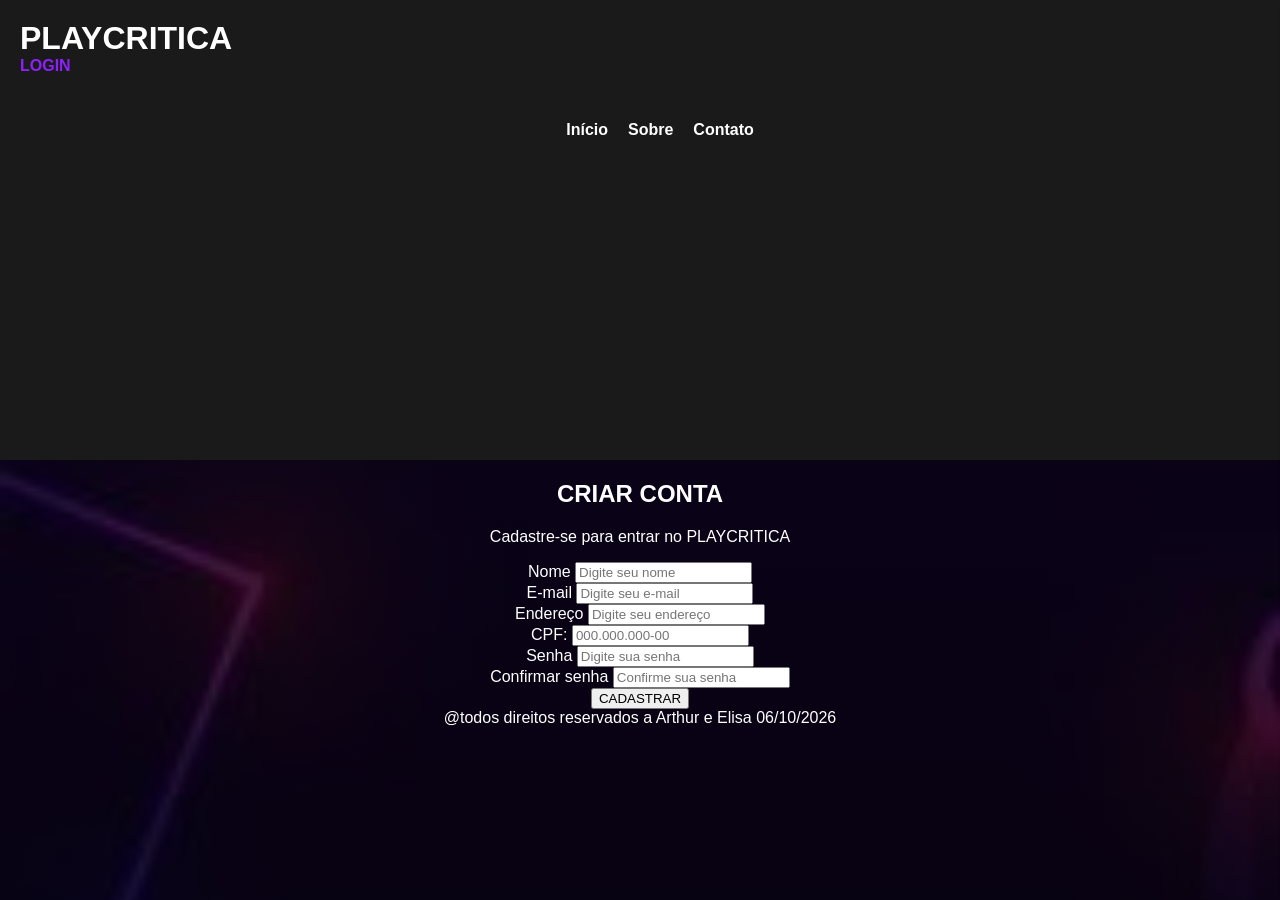
==== cadastro.html @ 1c965266 "Add files via upload" ====
<!DOCTYPE html>
<html lang="pt-br">
<head>
    <meta charset="UTF-8">
    <meta name="viewport" content="width=device-width, initial-scale=1.0">
    <title>PLAYCRITICA - CADASTRO</title>
    <link rel="stylesheet" href="style.css">
</head>
<body>
    <header>
        <div class="topo">
            <h1>PLAYCRITICA</h1>
            <a href="login.html" class="entrar">LOGIN</a>
        </div>  
        <nav>
            <ul>
                <li><a href="#" id="btn-inicio">Início</a></li>
                <li><a href="#" id="btn-sobre">Sobre</a></li>
                <li><a href="#" id="btn-contato">Contato</a></li>
            </ul>
        </nav>
    </header>
    <aside id="sidebar" class="sidebar">
        <button id="btn-fechar" class="btn-fechar">&times;</button>
        <div id="conteudo-sidebar" class="conteudo-sidebar"></div>
    </aside>

    <main id="cadastro-main">
        <div class="cadastro">
            <h2>CRIAR CONTA</h2>
            <p>Cadastre-se para entrar no PLAYCRITICA</p>
        </div>
        <form id="formcadastro">
            <label for="nome">Nome</label>
            <input type="text" id="nome" placeholder="Digite seu nome" required>
            <br>
            <label for="email">E-mail</label>
            <input type="email" id="email" placeholder="Digite seu e-mail" required>
            <br>
            <label for="endereço">Endereço</label>
            <input type="text" id="endereço" placeholder="Digite seu endereço" required>
            <br>
            <label for="cpf">CPF:</label>
            <input type="text" id="cpf" name="cpf" placeholder="000.000.000-00" required>
            <br>
            <label for="senha">Senha</label>
            <input type="password" id="senha" placeholder="Digite sua senha" required>
            <br>
            <label for="confirmarSenha">Confirmar senha</label>
            <input type="password" id="confirmarSenha" placeholder="Confirme sua senha" required>
            <br>
            <button type="button" id="botao2" onclick="window.location.href='login.html'">CADASTRAR</button>
        </form>
        <footer>@todos direitos reservados a Arthur e Elisa 06/10/2026</footer>
    </main>

    <script src="script.js"></script>
</body>
</html>
---- style.css ----
body{
    min-height: 100vh;
    font-family: Arial, Helvetica, sans-serif;
    color: white;
    background-image:
        linear-gradient(
            rgba(0, 0, 0, 0.65),
            rgba(0, 0, 0, 0.80)
        ),
        url("images.jfif");
    background-size: cover;
    background-position: center;
    background-attachment: fixed;
}
#fifa1{
display: flex;
width: 220px;;
}
#reddead1{
display: flex;
width: 220px;
}
header{
    width: 100%;
    padding: 30px 50px;
}
#topo{
    width: 100%;
    display: flex;
    align-items: center;
    justify-content: space-between;
}
#topo h1{
    font-size: 52px;
    font-weight: bold;
    letter-spacing: 3px;
    text-shadow:
     3px 3px 8px black;
}
#entrar{
    background: rgba(180, 0, 0, 0.81);
    color: white;
    text-decoration: none;
    font-size: 20px;
    font-weight: bold;
    padding: 10px 18px;
    border-radius: 5px;
    transition: 0.3s;
}
#entrar:hover{
    background: #e50914;
    transform: scale(1.08);
}
header:not(#cadastro-header){
    min-height: 420px;
    display: flex;
    flex-direction: column;
}
header:not(#cadastro-header) h3{
    text-align: center;
    margin-top: 70px;
    font-size: 32px;
    text-shadow: 3px 3px 8px black;
}
nav{
    display: flex;
    justify-content:center;
    gap: 35px;
    margin-top: 30px;
}
nav a{
    color: white;
    font-size: 20px;
    text-decoration: none;
    transition: 0.3s;
}
nav a:hover{
    color:#e50914;
}
label{
    text-align: center;
}
#sobre{
    text-align: center;
}
#formcadastro{
    text-align: center;
    box-shadow: black;
}
#cadastro-main{
    text-align: center;
}
#formlogin{
    text-align: center;
}
body {
    font-family: Arial, sans-serif;
    margin: 0;
    padding: 0;
}

header {
    background-color: #1a1a1a;
    color: #fff;
    padding: 20px;
}

header h1 {
    margin: 0;
}

.entrar {
    color: #8e20fc;
    text-decoration: none;
    font-weight: bold;
}

nav ul {
    list-style: none;
    padding: 0;
    display: flex;
    gap: 20px;
}

nav ul li a {
    color: #ffffff;
    text-decoration: none;
    font-weight: bold;
    font-size: 16px;
}

nav ul li a:hover {
    color: #3c00b5;
}


.sidebar {
    position: fixed;
    top: 0;
    right: -320px; 
    width: 300px;
    height: 100%;
    background-color: #222831;
    color: #ffffff;
    box-shadow: -4px 0 15px rgba(0, 0, 0, 0.4);
    transition: right 0.3s ease-in-out;
    padding: 20px;
    box-sizing: border-box;
    z-index: 1000;
    display: flex;
}


.sidebar.ativa {
    right: 0;
}

.btn-fechar {
    background: none;
    border: none;
    color: #ffffff;
    font-size: 28px;
    cursor: pointer;
    float: right;
}

.conteudo-sidebar {
    margin-top: 40px;
}

.conteudo-sidebar h3 {
    border-bottom: 2px solid #8e20fc;
    padding-bottom: 8px;
    margin-bottom: 15px;
}

.conteudo-sidebar ul {
    list-style: none;
    padding: 0;
}

.conteudo-sidebar ul li {
    margin-bottom: 10px;
}
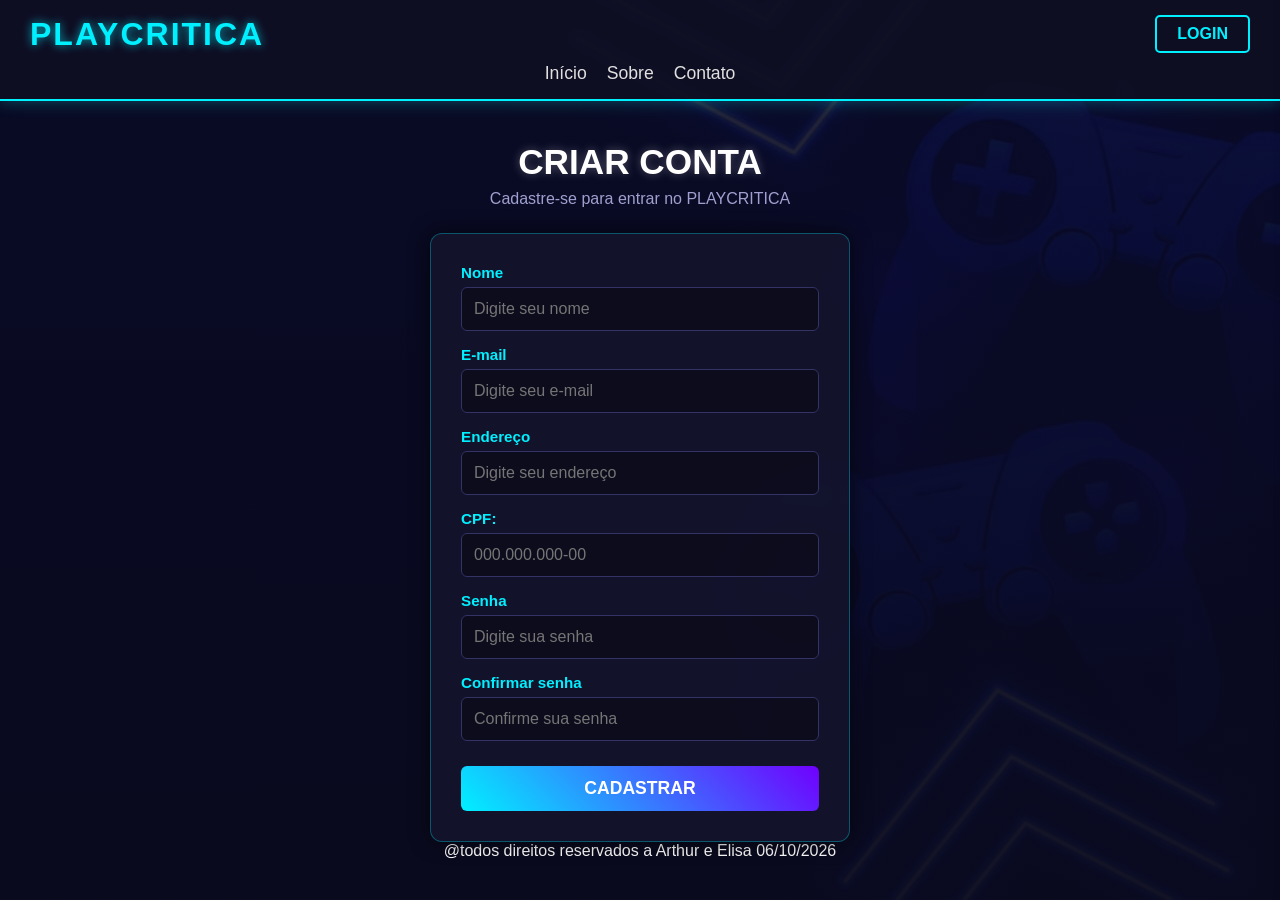
==== commit 993ee72a: "Add files via upload" ====
--- a/cadastro.html
+++ b/cadastro.html
@@ -49,7 +49,7 @@
             <label for="confirmarSenha">Confirmar senha</label>
             <input type="password" id="confirmarSenha" placeholder="Confirme sua senha" required>
             <br>
-            <button type="button" id="botao2" onclick="window.location.href='login.html'">CADASTRAR</button>
+<button type="submit" id="botao2">CADASTRAR</button>
         </form>
         <footer>@todos direitos reservados a Arthur e Elisa 06/10/2026</footer>
     </main>
--- a/style.css
+++ b/style.css
@@ -1,167 +1,125 @@
-body{
-    min-height: 100vh;
-    font-family: Arial, Helvetica, sans-serif;
-    color: white;
-    background-image:
-        linear-gradient(
-            rgba(0, 0, 0, 0.65),
-            rgba(0, 0, 0, 0.80)
-        ),
-        url("images.jfif");
-    background-size: cover;
-    background-position: center;
-    background-attachment: fixed;
-}
-#fifa1{
-display: flex;
-width: 220px;;
-}
-#reddead1{
-display: flex;
-width: 220px;
-}
-header{
-    width: 100%;
-    padding: 30px 50px;
-}
-#topo{
-    width: 100%;
-    display: flex;
-    align-items: center;
-    justify-content: space-between;
-}
-#topo h1{
-    font-size: 52px;
-    font-weight: bold;
-    letter-spacing: 3px;
-    text-shadow:
-     3px 3px 8px black;
-}
-#entrar{
-    background: rgba(180, 0, 0, 0.81);
-    color: white;
-    text-decoration: none;
-    font-size: 20px;
-    font-weight: bold;
-    padding: 10px 18px;
-    border-radius: 5px;
-    transition: 0.3s;
-}
-#entrar:hover{
-    background: #e50914;
-    transform: scale(1.08);
-}
-header:not(#cadastro-header){
-    min-height: 420px;
-    display: flex;
-    flex-direction: column;
-}
-header:not(#cadastro-header) h3{
-    text-align: center;
-    margin-top: 70px;
-    font-size: 32px;
-    text-shadow: 3px 3px 8px black;
-}
-nav{
-    display: flex;
-    justify-content:center;
-    gap: 35px;
-    margin-top: 30px;
-}
-nav a{
-    color: white;
-    font-size: 20px;
-    text-decoration: none;
-    transition: 0.3s;
-}
-nav a:hover{
-    color:#e50914;
-}
-label{
-    text-align: center;
-}
-#sobre{
-    text-align: center;
-}
-#formcadastro{
-    text-align: center;
-    box-shadow: black;
-}
-#cadastro-main{
-    text-align: center;
-}
-#formlogin{
-    text-align: center;
-}
-body {
-    font-family: Arial, sans-serif;
+/* ============================================================
+   CONFIGURAÇÕES GERAIS E RESET
+   ============================================================ */
+* {
     margin: 0;
     padding: 0;
-}
-
+    box-sizing: border-box;
+    font-family: 'Segoe UI', Tahoma, Geneva, Verdana, sans-serif;
+}
+
+body {
+    /* Imagem de fundo com gradiente escuro por cima para contraste */
+    background: linear-gradient(rgba(10, 10, 26, 0.85), rgba(10, 10, 26, 0.95)), 
+                url('fundo-do-controlador-de-videogame-online-com-espaco-de-texto_1017-54747.avif') no-repeat center center fixed;
+    background-size: cover;
+    color: #ffffff;
+    min-height: 100vh;
+    display: flex;
+    flex-direction: column;
+}
+
+/* ============================================================
+   CABEÇALHO (HEADER) E NAVEGAÇÃO
+   ============================================================ */
 header {
-    background-color: #1a1a1a;
-    color: #fff;
-    padding: 20px;
-}
-
-header h1 {
-    margin: 0;
+    background-color: rgba(15, 15, 35, 0.9);
+    border-bottom: 2px solid #00f0ff;
+    box-shadow: 0 0 15px rgba(0, 240, 255, 0.3);
+    padding: 15px 30px;
+}
+
+.topo {
+    display: flex;
+    justify-content: space-between;
+    align-items: center;
+    margin-bottom: 10px;
+}
+
+.topo h1 {
+    font-size: 2rem;
+    color: #00f0ff;
+    text-transform: uppercase;
+    letter-spacing: 2px;
+    text-shadow: 0 0 10px rgba(0, 240, 255, 0.7);
 }
 
 .entrar {
-    color: #8e20fc;
+    display: inline-block;
+    padding: 8px 20px;
+    background: transparent;
+    color: #00f0ff;
+    border: 2px solid #00f0ff;
+    border-radius: 5px;
     text-decoration: none;
     font-weight: bold;
+    transition: all 0.3s ease;
+}
+
+.entrar:hover {
+    background: #00f0ff;
+    color: #000;
+    box-shadow: 0 0 15px #00f0ff;
+}
+
+header h3 {
+    text-align: center;
+    color: #a0a0ff;
+    font-weight: 400;
+    margin-bottom: 15px;
 }
 
 nav ul {
     list-style: none;
-    padding: 0;
     display: flex;
     gap: 20px;
-}
-
-nav ul li a {
-    color: #ffffff;
+    justify-content: center;
+}
+
+nav a {
+    color: #e0e0e0;
     text-decoration: none;
-    font-weight: bold;
-    font-size: 16px;
-}
-
-nav ul li a:hover {
-    color: #3c00b5;
-}
-
-
+    font-size: 1.1rem;
+    transition: color 0.3s ease;
+}
+
+nav a:hover {
+    color: #00f0ff;
+    text-shadow: 0 0 8px #00f0ff;
+}
+
+/* ============================================================
+   SIDEBAR (BARRA LATERAL)
+   ============================================================ */
 .sidebar {
     position: fixed;
     top: 0;
-    right: -320px; 
+    right: -320px; /* Configurado para surgir do lado direito */
     width: 300px;
     height: 100%;
-    background-color: #222831;
-    color: #ffffff;
-    box-shadow: -4px 0 15px rgba(0, 0, 0, 0.4);
-    transition: right 0.3s ease-in-out;
+    background-color: rgba(15, 15, 30, 0.98);
+    border-left: 2px solid #00f0ff;
+    box-shadow: -5px 0 15px rgba(0, 0, 0, 0.7);
+    transition: right 0.4s ease;
+    z-index: 1000;
     padding: 20px;
-    box-sizing: border-box;
-    z-index: 1000;
-    display: flex;
-}
-
+    display: flex;
+    flex-direction: column;
+}
 
 .sidebar.ativa {
     right: 0;
 }
 
 .btn-fechar {
+    position: absolute;
+    top: 15px;
+    right: 15px;
     background: none;
     border: none;
-    color: #ffffff;
-    font-size: 28px;
+    color: #ff2a6d;
+    font-size: 2rem;
     cursor: pointer;
-    float: right;
 }
 
 .conteudo-sidebar {
@@ -169,9 +127,17 @@
 }
 
 .conteudo-sidebar h3 {
+    color: #00f0ff;
     border-bottom: 2px solid #8e20fc;
     padding-bottom: 8px;
     margin-bottom: 15px;
+}
+
+.conteudo-sidebar p, 
+.conteudo-sidebar ul li {
+    color: #d0d0d0;
+    line-height: 1.5;
+    margin-bottom: 10px;
 }
 
 .conteudo-sidebar ul {
@@ -179,6 +145,153 @@
     padding: 0;
 }
 
-.conteudo-sidebar ul li {
-    margin-bottom: 10px;
-}
+/* ============================================================
+   CONTEÚDO PRINCIPAL (MAIN & FORMULÁRIOS)
+   ============================================================ */
+main, #cadastro-main, .login-main {
+    flex: 1;
+    display: flex;
+    flex-direction: column;
+    align-items: center;
+    justify-content: center;
+    padding: 40px 20px;
+}
+
+.cadastro, .login, .conteudo {
+    text-align: center;
+    margin-bottom: 25px;
+}
+
+.cadastro h2, .login h2, main h2 {
+    font-size: 2.2rem;
+    color: #ffffff;
+    margin-bottom: 8px;
+    text-shadow: 0 0 10px rgba(255, 255, 255, 0.3);
+}
+
+.cadastro p, .login p, .conteudo p {
+    color: #a0a0d0;
+    font-size: 1rem;
+}
+
+/* Formatação dos Formulários de Login e Cadastro */
+#formcadastro, #formLogin {
+    background: rgba(20, 20, 45, 0.85);
+    border: 1px solid rgba(0, 240, 255, 0.3);
+    border-radius: 12px;
+    padding: 30px;
+    width: 100%;
+    max-width: 420px;
+    box-shadow: 0 0 20px rgba(0, 0, 0, 0.6);
+    backdrop-filter: blur(10px);
+}
+
+#formcadastro label, #formLogin label {
+    display: block;
+    margin-bottom: 6px;
+    color: #00f0ff;
+    font-size: 0.95rem;
+    font-weight: 600;
+    text-align: left;
+}
+
+#formcadastro input, #formLogin input {
+    width: 100%;
+    padding: 12px;
+    margin-bottom: 15px;
+    background: rgba(10, 10, 25, 0.7);
+    border: 1px solid #333366;
+    border-radius: 6px;
+    color: #fff;
+    font-size: 1rem;
+    outline: none;
+    transition: border-color 0.3s;
+}
+
+#formcadastro input:focus, #formLogin input:focus {
+    border-color: #00f0ff;
+    box-shadow: 0 0 8px rgba(0, 240, 255, 0.5);
+}
+
+/* Botões do Formulário */
+#botao1, #botao2 {
+    width: 100%;
+    padding: 12px;
+    background: linear-gradient(45deg, #00f0ff, #7000ff);
+    border: none;
+    border-radius: 6px;
+    color: #ffffff;
+    font-size: 1.1rem;
+    font-weight: bold;
+    cursor: pointer;
+    margin-top: 10px;
+    transition: transform 0.2s, box-shadow 0.2s;
+}
+
+#botao1:hover, #botao2:hover {
+    transform: translateY(-2px);
+    box-shadow: 0 0 15px rgba(0, 240, 255, 0.6);
+}
+
+/* ============================================================
+   PÁGINA PRINCIPAL DE AVALIAÇÕES (PLAYCRITICA.html)
+   ============================================================ */
+#paginapricipal {
+    background: rgba(20, 20, 45, 0.85);
+    border: 1px solid rgba(0, 240, 255, 0.3);
+    border-radius: 12px;
+    padding: 30px;
+    width: 100%;
+    max-width: 600px;
+    display: flex;
+    flex-direction: column;
+    align-items: center;
+}
+
+#paginapricipal img {
+    width: 180px;
+    height: 240px;
+    object-fit: cover;
+    border-radius: 8px;
+    border: 2px solid #00f0ff;
+    margin-top: 15px;
+    box-shadow: 0 0 10px rgba(0, 0, 0, 0.5);
+}
+
+#paginapricipal label {
+    font-size: 1.3rem;
+    color: #00f0ff;
+    margin: 10px 0 5px 0;
+    font-weight: bold;
+}
+#paginapricipal input {
+    width: 100%;
+    padding: 12px;
+    margin-bottom: 15px;
+    background: rgba(10, 10, 25, 0.7);
+    border: 1px solid #333366;
+    border-radius: 6px;
+    color: #fff;
+    font-size: 1rem;
+    outline: none;
+    transition: border-color 0.3s;
+}
+
+#btn-enviar {
+    width: 100%;
+    padding: 12px;
+    margin-top: 20px;
+    background: linear-gradient(45deg, #00f0ff, #7000ff);
+    border: none;
+    border-radius: 6px;
+    color: #ffffff;
+    font-size: 1.1rem;
+    font-weight: bold;
+    cursor: pointer;
+    transition: transform 0.2s, box-shadow 0.2s;
+}
+
+#btn-enviar:hover {
+    transform: translateY(-2px);
+    box-shadow: 0 0 15px rgba(0, 240, 255, 0.6);
+}
